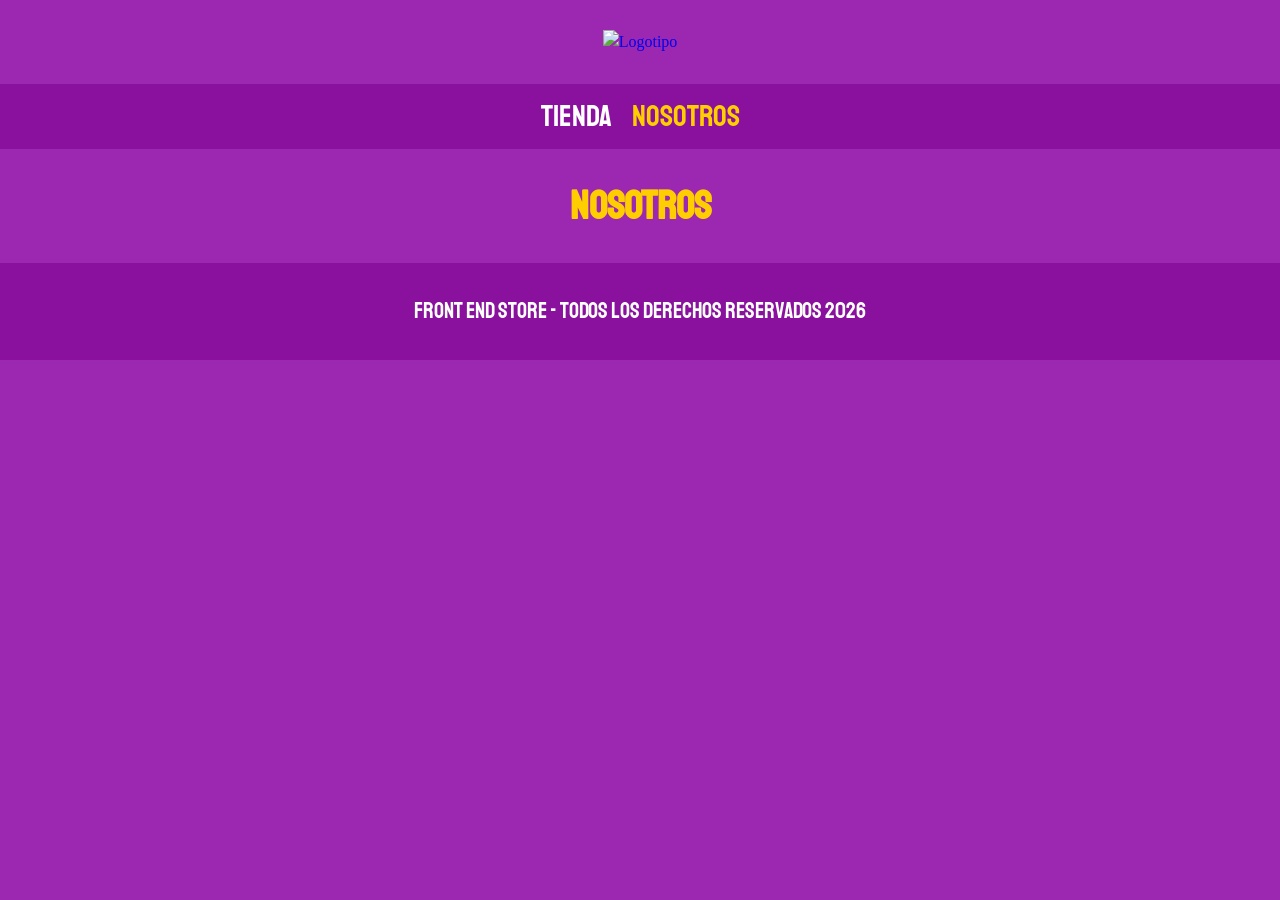
==== nosotros.html @ a06e3866 "feat: add navigation links, footer and secondary pages" ====
<!DOCTYPE html>
<html lang="en">
<head>
    <meta charset="UTF-8">
    <meta name="viewport" content="width=device-width, initial-scale=1.0">
    <title>Frontend Store</title>
    <link rel="stylesheet" href="css/normalize.css">
    <link href="https://fonts.googleapis.com/css2?family=Staatliches&display=swap" rel="stylesheet">
    <link rel="stylesheet" href="css/styles.css">
</head>
<body>
    <header class="header">
        <a href="index.html">
            <img class="header__logo" src="img/logo.png" alt="Logotipo ">         
        </a>
    </header>

    <nav class="navegacion">
        <a class="navegacion__enlace" href="index.html">Tienda</a>
        <a class="navegacion__enlace navegacion__enlace--activo" href="nosotros.html">Nosotros</a>
    </nav>

    <main class="contenedor">
        <h1>Nosotros</h1>
    </main>

    <footer class="footer">
        <p class="footer__texto">Front End Store - Todos los derechos Reservados 2026</p>
    </footer>
</body>
</html>
---- css/styles.css ----
:root {
    --primario: #9C27B0;
    --primarioOscuro: #89119D;
    --secundario: #FFCE00;
    --secundarioOscuro: rgb(233,287,2);
    --blanco: #FFF;
    --negro: #000;

    --fuentePrincipal: "Staatliches", sans-serif;
}

/* Globales */
html {
    box-sizing: border-box;  
    font-size: 62.5%;
}
*, *:before, *:after {
  box-sizing: inherit;
}

body {
    background-color: var(--primario);
    font-size: 1.6rem;   /* 1rem = 10px */
    line-height: 1.5;
}
p{
    font-size: 1.8rem;
    font-family: Arial, Helvetica, sans-serif;
    color: var(--blanco);
}
a{
    text-decoration: none;
}
img {
    max-width: 100%;
}

.contenedor {
    max-width: 120rem;
    margin: 0 auto;
}

h1,h2,h3 {
    text-align: center;
    color: var(--secundario);
    font-family: var(--fuentePrincipal);
}
h1 {
    font-size: 4rem;
}
h2 {
    font-size: 3.2rem;
}
h3 {
    font-size: 2.4rem;
}

/* Header */
.header {
    display: flex;
    justify-content: center;

}
.header__logo {
    margin: 3rem 0;
}

/* Footer */
.footer {
    background-color: var(--primarioOscuro);
    padding: 1rem 0;
    margin-top: 2rem;
}
.footer__texto{
    font-family: var(--fuentePrincipal);
    text-align: center;
    font-size: 2.2rem;
}

/* Navegación */
.navegacion {
    background-color: var(--primarioOscuro);
    padding: 1rem 0;
    display: flex;
    justify-content: center;
    gap: 2rem; /* Separación */
}
.navegacion__enlace {
    font-family: var(--fuentePrincipal);
    color: var(--blanco);
    font-size: 3rem;
}
.navegacion__enlace--activo,
.navegacion__enlace:hover{
    color: var(--secundario);
}
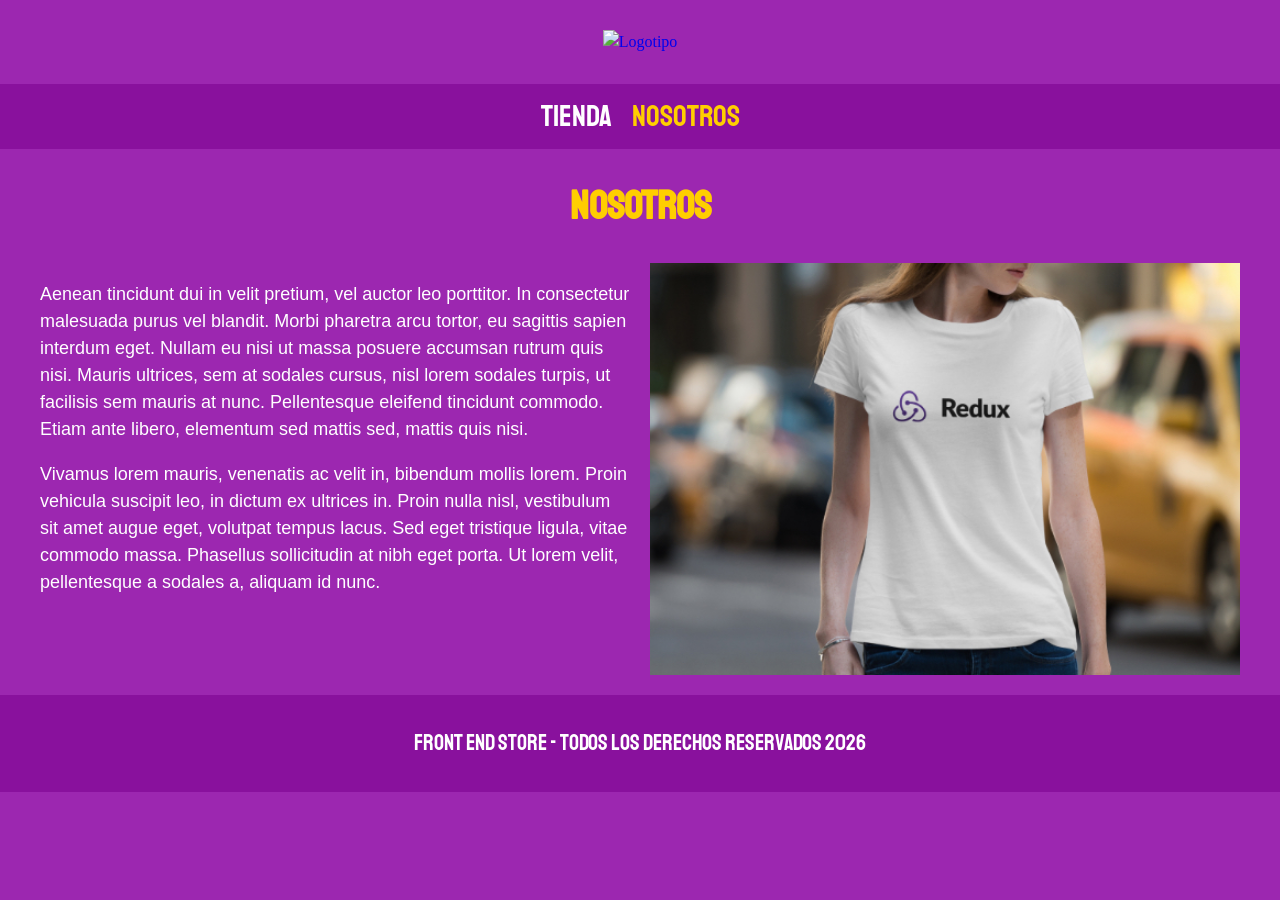
==== commit 2c5b4b7c: "feat: create responsive about us page layout" ====
--- a/nosotros.html
+++ b/nosotros.html
@@ -22,6 +22,16 @@
 
     <main class="contenedor">
         <h1>Nosotros</h1>
+
+        <div class="nosotros">
+            <div class="nosotros__contenido">
+                <p>Aenean tincidunt dui in velit pretium, vel auctor leo porttitor. In consectetur malesuada purus vel blandit. Morbi pharetra arcu tortor, eu sagittis sapien interdum eget. Nullam eu nisi ut massa posuere accumsan rutrum quis nisi. Mauris ultrices, sem at sodales cursus, nisl lorem sodales turpis, ut facilisis sem mauris at nunc. Pellentesque eleifend tincidunt commodo. Etiam ante libero, elementum sed mattis sed, mattis quis nisi.</p>
+
+                <p>Vivamus lorem mauris, venenatis ac velit in, bibendum mollis lorem. Proin vehicula suscipit leo, in dictum ex ultrices in. Proin nulla nisl, vestibulum sit amet augue eget, volutpat tempus lacus. Sed eget tristique ligula, vitae commodo massa. Phasellus sollicitudin at nibh eget porta. Ut lorem velit, pellentesque a sodales a, aliquam id nunc.
+                </p>
+            </div>
+            <img class="nosotros__imagen" src="img/nosotros.jpg" alt="imagen nosotros">
+        </div>
     </main>
 
     <footer class="footer">
--- a/css/styles.css
+++ b/css/styles.css
@@ -95,3 +95,85 @@
     color: var(--secundario);
 }
 
+/* Grid */
+.grid {
+    display: grid;
+    grid-template-columns: repeat(2, 1fr);
+    gap: 2rem;
+}
+@media (min-width: 768px) {
+    .grid {
+        grid-template-columns: repeat(3, 1fr);
+    }
+}
+
+/* Productos */
+.producto {
+    background-color: var(--primarioOscuro);
+    padding: 1rem;
+}
+.producto__imagen {
+    width: 100%;
+}
+.producto__informacion {
+
+}
+.producto__nombre {
+    font-size: 4rem;
+}
+.producto__precio {
+    font-size: 2.8rem;
+    color: var(--secundario);
+}
+.producto__nombre,
+.producto__precio {
+    font-family: var(--fuentePrincipal);
+    margin: 1rem 0;
+    text-align: center;
+    line-height: 1.2;
+}
+
+/* Gráficos */
+.grafico {
+    min-height: 30rem;
+    background-repeat: no-repeat;
+    background-size: cover;
+    grid-column: 1 / 3;
+}
+.grafico--camisas {
+    grid-row: 2 / 3;
+    background-image: url(../img/grafico1.jpg);
+}  
+.grafico--node {
+    background-image: url(../img/grafico2.jpg);
+    grid-row: 8 / 9;
+} 
+
+@media (min-width: 768px) {
+    .grafico--node {
+        grid-row: 5 / 6;
+        grid-column: 2 / 4;
+    }   
+}
+
+/* Nosotros */
+.nosotros {
+    display: grid;
+    grid-template-rows: repeat(2, auto);
+}
+@media (min-width: 768px) {
+    .nosotros{
+        display: grid;
+        grid-template-columns: repeat(2, 1fr);
+        column-gap: 2rem;
+    }    
+}
+.nosotros__imagen {
+    grid-row: 1 / 2;
+    width: 100%;
+}
+@media (min-width: 768px) {
+    .nosotros__imagen {
+        grid-column: 2 / 3;
+    }
+}
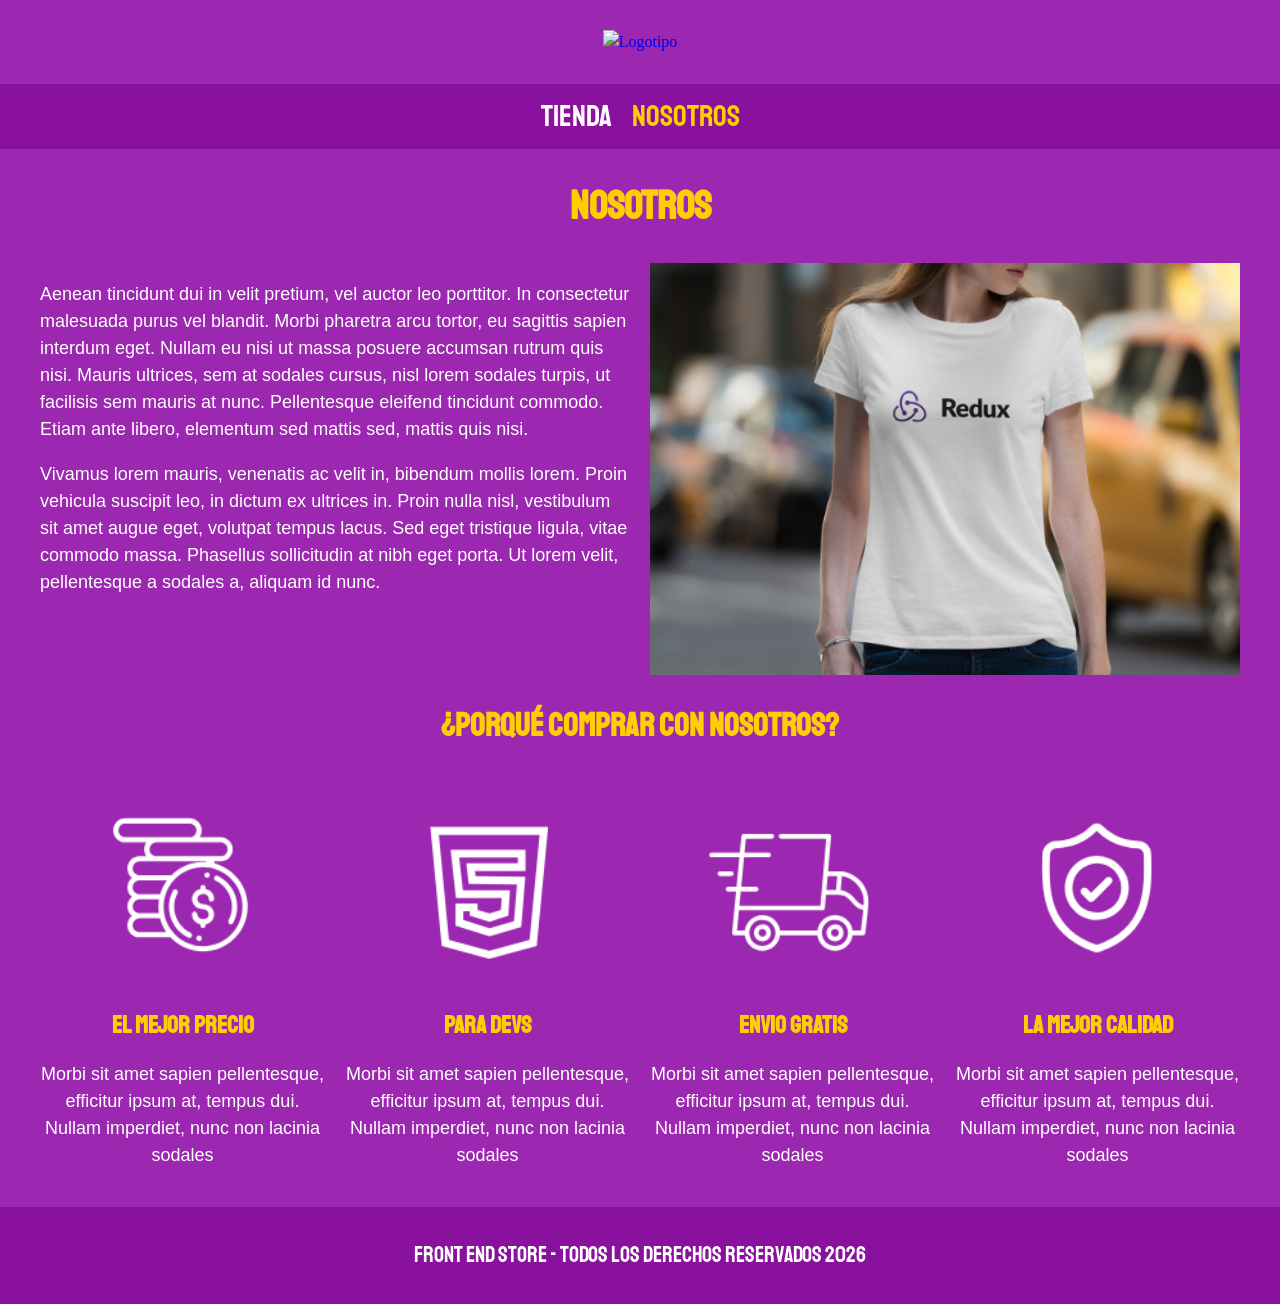
==== commit 38103c1d: "feat: add benefits section with responsive icon grid" ====
--- a/nosotros.html
+++ b/nosotros.html
@@ -34,6 +34,36 @@
         </div>
     </main>
 
+    <section class="contenedor comprar">
+        <h2 class="comprar__titulo">¿Porqué Comprar con nosotros?</h2>
+    
+        <div class="bloques">
+            <div class="bloque">
+                <img class="bloque__imagen" src="img/icono_1.png" alt="porque comprar">
+                <h3 class="bloque__titulo">El mejor Precio</h3>
+                <p>Morbi sit amet sapien pellentesque, efficitur ipsum at, tempus dui. Nullam imperdiet, nunc non lacinia sodales</p>
+            </div><!-- bloque -->
+
+            <div class="bloque">
+                <img class="bloque__imagen" src="img/icono_2.png" alt="porque comprar">
+                <h3 class="bloque__titulo">Para Devs</h3>
+                <p>Morbi sit amet sapien pellentesque, efficitur ipsum at, tempus dui. Nullam imperdiet, nunc non lacinia sodales</p>
+            </div><!-- bloque -->
+
+            <div class="bloque">
+                <img class="bloque__imagen" src="img/icono_3.png" alt="porque comprar">
+                <h3 class="bloque__titulo">Envio Gratis</h3>
+                <p>Morbi sit amet sapien pellentesque, efficitur ipsum at, tempus dui. Nullam imperdiet, nunc non lacinia sodales</p>
+            </div><!-- bloque -->
+
+            <div class="bloque">
+                <img class="bloque__imagen" src="img/icono_4.png" alt="porque comprar">
+                <h3 class="bloque__titulo">La Mejor Calidad</h3>
+                <p>Morbi sit amet sapien pellentesque, efficitur ipsum at, tempus dui. Nullam imperdiet, nunc non lacinia sodales</p>
+            </div><!-- bloque -->
+        </div><!-- bloques -->
+    </section>
+
     <footer class="footer">
         <p class="footer__texto">Front End Store - Todos los derechos Reservados 2026</p>
     </footer>
--- a/css/styles.css
+++ b/css/styles.css
@@ -176,4 +176,25 @@
     .nosotros__imagen {
         grid-column: 2 / 3;
     }
-}+}
+
+/* Bloques */
+.bloques {
+    display: grid;
+    grid-template-columns: repeat(2, 1fr);
+    gap: 2rem;
+}
+@media (min-width: 768px) {
+    .bloques {
+        grid-template-columns: repeat(4, 1fr);
+    }
+}
+.bloque {
+    text-align: center;
+}
+.bloque__imagen {
+    width: 100%;
+}
+.bloque__titulo {
+    margin: 0;
+}
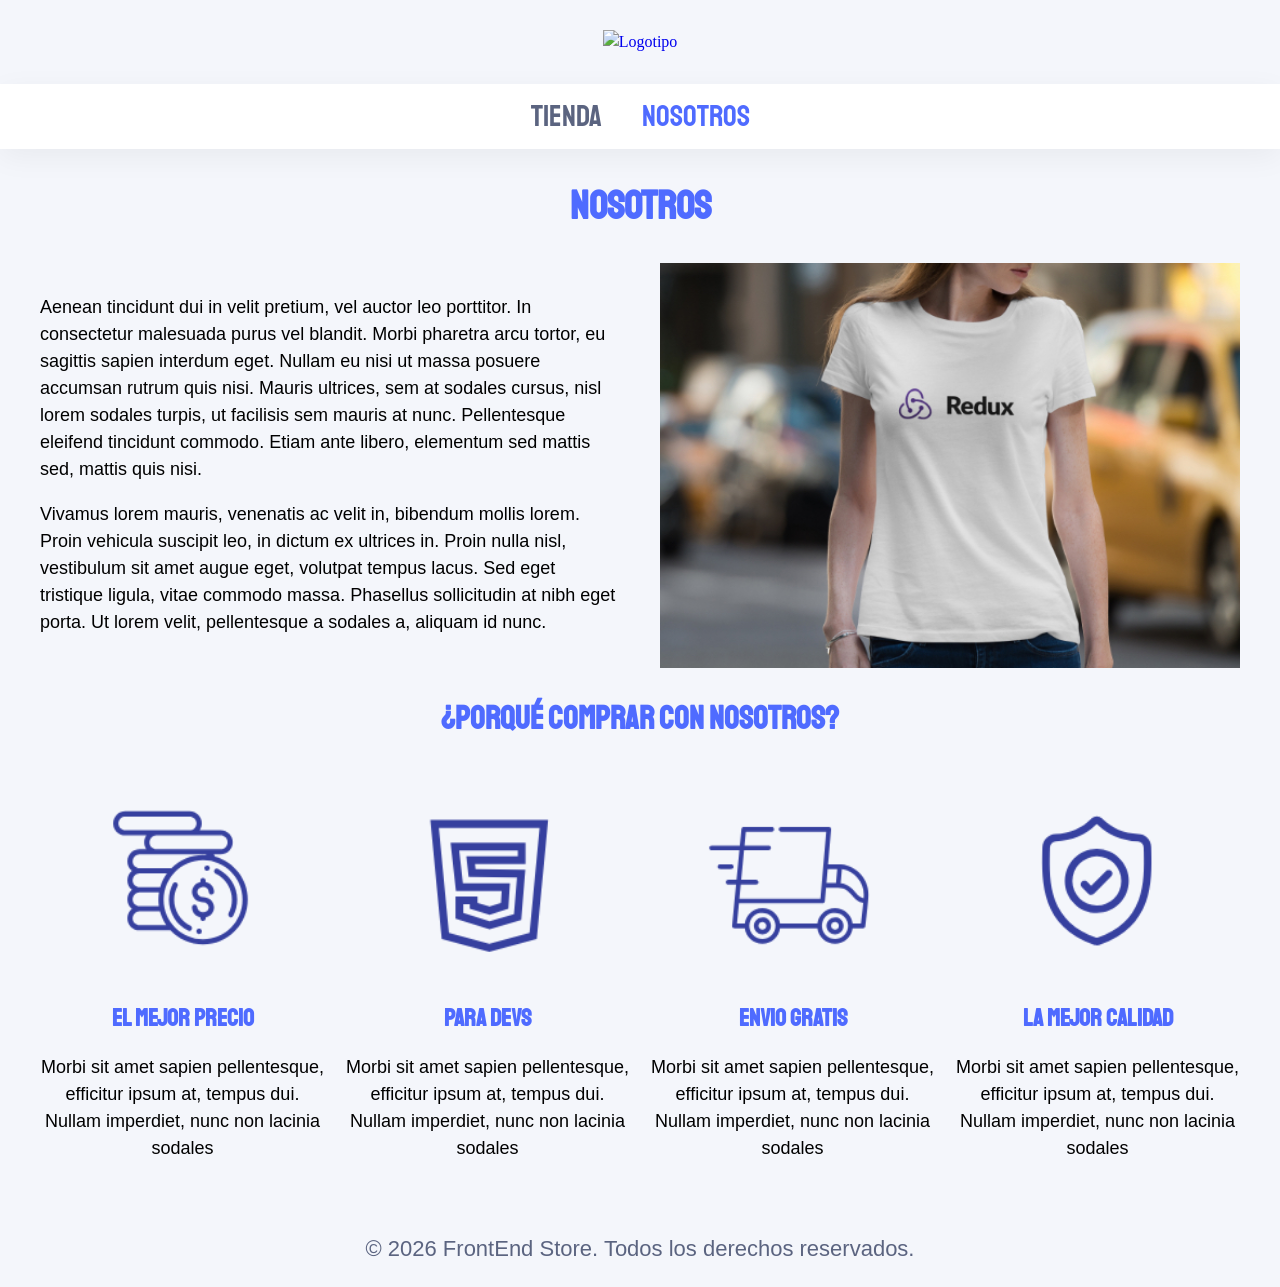
==== commit 80ea7208: "style: refresh website styles and color scheme" ====
--- a/nosotros.html
+++ b/nosotros.html
@@ -32,40 +32,39 @@
             </div>
             <img class="nosotros__imagen" src="img/nosotros.jpg" alt="imagen nosotros">
         </div>
+        <section class="contenedor comprar">
+            <h2 class="comprar__titulo">¿Porqué Comprar con nosotros?</h2>
+        
+            <div class="bloques">
+                <div class="bloque">
+                    <img class="bloque__imagen" src="img/icono_1.png" alt="porque comprar">
+                    <h3 class="bloque__titulo">El mejor Precio</h3>
+                    <p>Morbi sit amet sapien pellentesque, efficitur ipsum at, tempus dui. Nullam imperdiet, nunc non lacinia sodales</p>
+                </div><!-- bloque -->
+
+                <div class="bloque">
+                    <img class="bloque__imagen" src="img/icono_2.png" alt="porque comprar">
+                    <h3 class="bloque__titulo">Para Devs</h3>
+                    <p>Morbi sit amet sapien pellentesque, efficitur ipsum at, tempus dui. Nullam imperdiet, nunc non lacinia sodales</p>
+                </div><!-- bloque -->
+
+                <div class="bloque">
+                    <img class="bloque__imagen" src="img/icono_3.png" alt="porque comprar">
+                    <h3 class="bloque__titulo">Envio Gratis</h3>
+                    <p>Morbi sit amet sapien pellentesque, efficitur ipsum at, tempus dui. Nullam imperdiet, nunc non lacinia sodales</p>
+                </div><!-- bloque -->
+
+                <div class="bloque">
+                    <img class="bloque__imagen" src="img/icono_4.png" alt="porque comprar">
+                    <h3 class="bloque__titulo">La Mejor Calidad</h3>
+                    <p>Morbi sit amet sapien pellentesque, efficitur ipsum at, tempus dui. Nullam imperdiet, nunc non lacinia sodales</p>
+                </div><!-- bloque -->
+            </div><!-- bloques -->
+        </section>
     </main>
 
-    <section class="contenedor comprar">
-        <h2 class="comprar__titulo">¿Porqué Comprar con nosotros?</h2>
-    
-        <div class="bloques">
-            <div class="bloque">
-                <img class="bloque__imagen" src="img/icono_1.png" alt="porque comprar">
-                <h3 class="bloque__titulo">El mejor Precio</h3>
-                <p>Morbi sit amet sapien pellentesque, efficitur ipsum at, tempus dui. Nullam imperdiet, nunc non lacinia sodales</p>
-            </div><!-- bloque -->
-
-            <div class="bloque">
-                <img class="bloque__imagen" src="img/icono_2.png" alt="porque comprar">
-                <h3 class="bloque__titulo">Para Devs</h3>
-                <p>Morbi sit amet sapien pellentesque, efficitur ipsum at, tempus dui. Nullam imperdiet, nunc non lacinia sodales</p>
-            </div><!-- bloque -->
-
-            <div class="bloque">
-                <img class="bloque__imagen" src="img/icono_3.png" alt="porque comprar">
-                <h3 class="bloque__titulo">Envio Gratis</h3>
-                <p>Morbi sit amet sapien pellentesque, efficitur ipsum at, tempus dui. Nullam imperdiet, nunc non lacinia sodales</p>
-            </div><!-- bloque -->
-
-            <div class="bloque">
-                <img class="bloque__imagen" src="img/icono_4.png" alt="porque comprar">
-                <h3 class="bloque__titulo">La Mejor Calidad</h3>
-                <p>Morbi sit amet sapien pellentesque, efficitur ipsum at, tempus dui. Nullam imperdiet, nunc non lacinia sodales</p>
-            </div><!-- bloque -->
-        </div><!-- bloques -->
-    </section>
-
     <footer class="footer">
-        <p class="footer__texto">Front End Store - Todos los derechos Reservados 2026</p>
+        <p class="footer__texto">&copy; 2026 FrontEnd Store. Todos los derechos reservados.</p>
     </footer>
 </body>
 </html>
--- a/css/styles.css
+++ b/css/styles.css
@@ -1,10 +1,12 @@
 :root {
-    --primario: #9C27B0;
-    --primarioOscuro: #89119D;
-    --secundario: #FFCE00;
-    --secundarioOscuro: rgb(233,287,2);
+    --primario: #F4F6FB;
+    --secundario: #4F6BFF;
+    --secundarioClaro: #B1C7FE;
+    --secundarioOscuro: #1E3A8A;
     --blanco: #FFF;
     --negro: #000;
+    --grisTexto: #5B6480;
+    --filtroAzulOscuro: brightness(0) saturate(100%) invert(22%) sepia(61%) saturate(1767%) hue-rotate(217deg) brightness(93%) contrast(95%);
 
     --fuentePrincipal: "Staatliches", sans-serif;
 }
@@ -13,26 +15,35 @@
 html {
     box-sizing: border-box;  
     font-size: 62.5%;
+    height: 100%;
 }
 *, *:before, *:after {
   box-sizing: inherit;
+}
+
+main {
+    flex: 1;
 }
 
 body {
     background-color: var(--primario);
     font-size: 1.6rem;   /* 1rem = 10px */
     line-height: 1.5;
+    
+    min-height: 100vh;
+    display: flex;
+    flex-direction: column;
 }
 p{
     font-size: 1.8rem;
     font-family: Arial, Helvetica, sans-serif;
-    color: var(--blanco);
+    color: var(--negro);
 }
 a{
     text-decoration: none;
 }
 img {
-    max-width: 100%;
+    width: 100%;
 }
 
 .contenedor {
@@ -59,35 +70,38 @@
 .header {
     display: flex;
     justify-content: center;
-
 }
 .header__logo {
     margin: 3rem 0;
+    width: 25.8rem;
+    height: 9.6rem;
 }
 
 /* Footer */
 .footer {
-    background-color: var(--primarioOscuro);
-    padding: 1rem 0;
-    margin-top: 2rem;
+    background-color: transparent;
+    margin-top: 3rem;
 }
 .footer__texto{
-    font-family: var(--fuentePrincipal);
     text-align: center;
     font-size: 2.2rem;
+    color: var(--grisTexto);
 }
 
 /* Navegación */
 .navegacion {
-    background-color: var(--primarioOscuro);
+    background-color: var(--blanco);
+    
     padding: 1rem 0;
     display: flex;
     justify-content: center;
-    gap: 2rem; /* Separación */
+    gap: 4rem; /* Separación */
+
+    box-shadow: 0 8px 30px rgba(0,0,0,.05);
 }
 .navegacion__enlace {
     font-family: var(--fuentePrincipal);
-    color: var(--blanco);
+    color: var(--grisTexto);
     font-size: 3rem;
 }
 .navegacion__enlace--activo,
@@ -109,14 +123,10 @@
 
 /* Productos */
 .producto {
-    background-color: var(--primarioOscuro);
+    background-color: var(--blanco);
     padding: 1rem;
-}
-.producto__imagen {
-    width: 100%;
-}
-.producto__informacion {
-
+    border-radius: 1rem;
+    box-shadow: 0 10px 20px rgba(0, 0, 0, .1);
 }
 .producto__nombre {
     font-size: 4rem;
@@ -139,6 +149,7 @@
     background-repeat: no-repeat;
     background-size: cover;
     grid-column: 1 / 3;
+    border-radius: 1rem;
 }
 .grafico--camisas {
     grid-row: 2 / 3;
@@ -161,18 +172,18 @@
     display: grid;
     grid-template-rows: repeat(2, auto);
 }
-@media (min-width: 768px) {
+@media (min-width: 1024px) {
     .nosotros{
         display: grid;
         grid-template-columns: repeat(2, 1fr);
-        column-gap: 2rem;
+        column-gap: 4rem;
+        align-items: center;
     }    
 }
 .nosotros__imagen {
     grid-row: 1 / 2;
-    width: 100%;
-}
-@media (min-width: 768px) {
+}
+@media (min-width: 1024px) {
     .nosotros__imagen {
         grid-column: 2 / 3;
     }
@@ -193,8 +204,56 @@
     text-align: center;
 }
 .bloque__imagen {
-    width: 100%;
+    filter: var(--filtroAzulOscuro);
 }
 .bloque__titulo {
     margin: 0;
 }
+
+/* Página del producto */
+@media (min-width: 768px) {
+    .camisa {
+        display: grid;
+        grid-template-columns: repeat(2, 1fr);
+        column-gap: 2rem;
+    }
+}
+
+.camisa__imagen {
+    border-radius: 1rem;
+    box-shadow: 0 10px 20px rgba(177, 199, 254, .6);
+}
+
+.formulario {
+    display: grid;
+    grid-template-columns: repeat(2, 1fr);
+    gap: 2rem;
+}
+.formulario__campo {
+    border: 1rem solid var(--secundarioClaro);
+    background-color: transparent;
+    color: var(--negro);
+    font-size: 2rem;
+    font-family: Arial, Helvetica, sans-serif;
+    padding: 1rem;
+    appearance: none;
+    outline: none;
+}
+.formulario__campo::placeholder{
+    color: var(--negro);
+}
+.formulario__submit {
+    background-color: var(--secundario);
+    color: var(--blanco);
+    border: none;
+    font-size: 2rem;
+    font-family: var(--fuentePrincipal);
+    padding: 2rem;
+    transition: background-color .3s ease;
+    grid-column: 1 / 3;
+}
+.formulario__submit:hover {
+    cursor: pointer;
+    background-color: var(--secundarioOscuro);
+}
+
